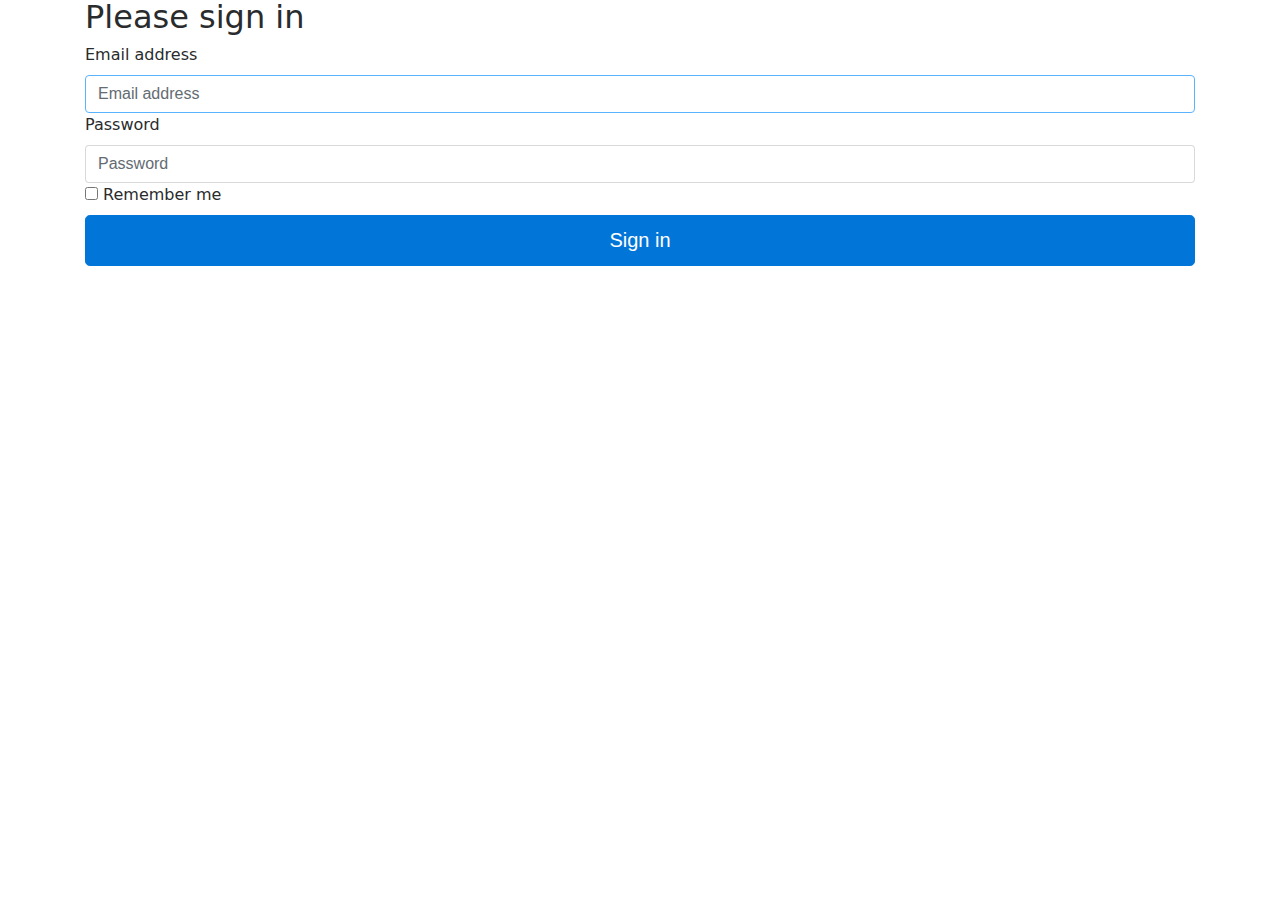
==== download_app.html @ 0f8a4aad "add download and confirmation app page" ====
<html lang="en"><head>
    <meta charset="utf-8">
    <meta name="viewport" content="width=device-width, initial-scale=1, shrink-to-fit=no">
    <meta name="description" content="">
    <meta name="author" content="">
    <link rel="icon" href="../../favicon.ico">

    <title>Flight Confirmation</title>
    <link rel="canonical" href="https://getbootstrap.com/docs/4.0/examples/signin/">

    <!-- Bootstrap core CSS -->
    <link href="css/bootstrap.min.css" rel="stylesheet">

  </head>

  <body>

    <div class="container">

      <form class="form-signin">
        <h2 class="form-signin-heading">Please sign in</h2>
        <label for="inputEmail" class="sr-only">Email address</label>
        <input type="email" id="inputEmail" class="form-control" placeholder="Email address" required="" autofocus="">
        <label for="inputPassword" class="sr-only">Password</label>
        <input type="password" id="inputPassword" class="form-control" placeholder="Password" required="">
        <div class="checkbox">
          <label>
            <input type="checkbox" value="remember-me"> Remember me
          </label>
        </div>
        <button class="btn btn-lg btn-primary btn-block" type="submit">Sign in</button>
      </form>

    </div> <!-- /container -->


    <!-- Bootstrap core JavaScript
    ================================================== -->
    <!-- Placed at the end of the document so the pages load faster -->
    <!-- IE10 viewport hack for Surface/desktop Windows 8 bug -->
    <script src="../../assets/js/ie10-viewport-bug-workaround.js"></script>
  

</body></html>
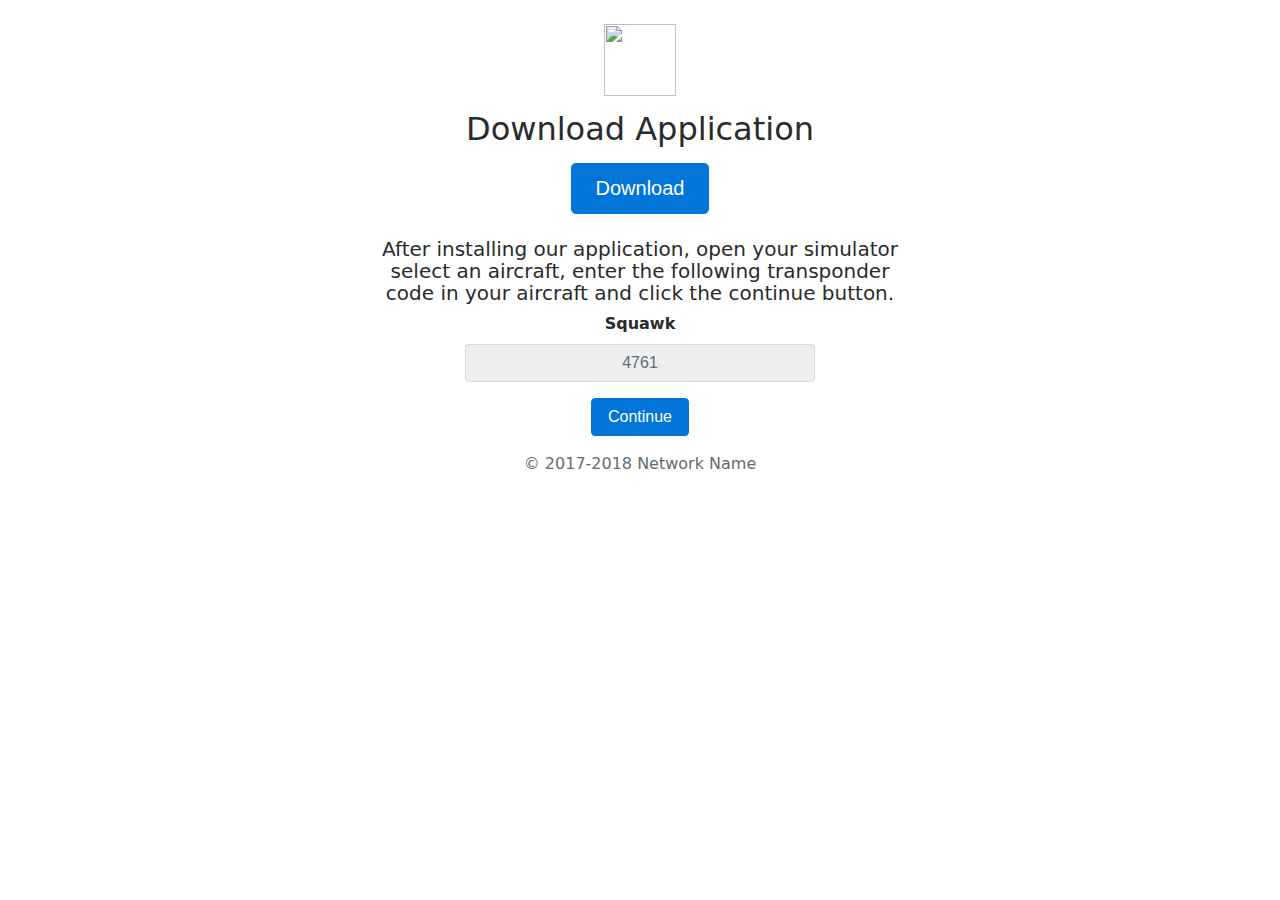
==== commit d215ec87: "fix last commit" ====
--- a/download_app.html
+++ b/download_app.html
@@ -3,42 +3,51 @@
     <meta name="viewport" content="width=device-width, initial-scale=1, shrink-to-fit=no">
     <meta name="description" content="">
     <meta name="author" content="">
-    <link rel="icon" href="../../favicon.ico">
+    <link rel="icon" href="../../../../favicon.ico">
 
-    <title>Flight Confirmation</title>
-    <link rel="canonical" href="https://getbootstrap.com/docs/4.0/examples/signin/">
+    <title>Download</title>
 
     <!-- Bootstrap core CSS -->
     <link href="css/bootstrap.min.css" rel="stylesheet">
 
   </head>
 
-  <body>
+  <body class="bg-light">
 
     <div class="container">
-
-      <form class="form-signin">
-        <h2 class="form-signin-heading">Please sign in</h2>
-        <label for="inputEmail" class="sr-only">Email address</label>
-        <input type="email" id="inputEmail" class="form-control" placeholder="Email address" required="" autofocus="">
-        <label for="inputPassword" class="sr-only">Password</label>
-        <input type="password" id="inputPassword" class="form-control" placeholder="Password" required="">
-        <div class="checkbox">
-          <label>
-            <input type="checkbox" value="remember-me"> Remember me
-          </label>
+	<br>
+      <div class="py-5 text-center">
+        <img class="d-block mx-auto mb-4" src="https://getbootstrap.com/docs/4.0/assets/brand/bootstrap-solid.svg" alt="" width="72" height="72">
+        <p>
+		<h2>Download Application<p></h2>
+		<button class="btn btn-primary btn-lg" type="submit">Download</button>
+      </div>
+	  <br>
+		<center>
+		<div class="col-md-6 mb-3">
+			<h5>After installing our application, open your simulator select an aircraft, enter the following transponder code in your aircraft and click the continue button.</h5>
+	  </div>
+	  </center>
+      <div class="row">
+        <div class="col-md-12 order-md-1">
+          <form class="needs-validation" novalidate="">
+            <div class="row">
+              <div class="col-md-4 mb-3"></div>
+              <div class="col-md-4 mb-3" align="middle">
+                <label for="arrival"><b>Squawk</b></label>
+                <input type="text" style="text-align:center;" class="form-control" id="arrival" placeholder="4761" value="" required="" disabled>
+              </div>
+            </div>
+			<p>
+			<center>
+            <button class="btn btn-primary" type="submit">Continue</button>
+			</center>
+          </form>
         </div>
-        <button class="btn btn-lg btn-primary btn-block" type="submit">Sign in</button>
-      </form>
-
-    </div> <!-- /container -->
-
-
-    <!-- Bootstrap core JavaScript
-    ================================================== -->
-    <!-- Placed at the end of the document so the pages load faster -->
-    <!-- IE10 viewport hack for Surface/desktop Windows 8 bug -->
-    <script src="../../assets/js/ie10-viewport-bug-workaround.js"></script>
-  
-
-</body></html>+      </div>
+		  <footer class="my-5 pt-5 text-muted text-center text-small">
+			<p class="mb-1">© 2017-2018 Network Name</p>
+		  </footer>
+		</div>
+	</body>
+</html>